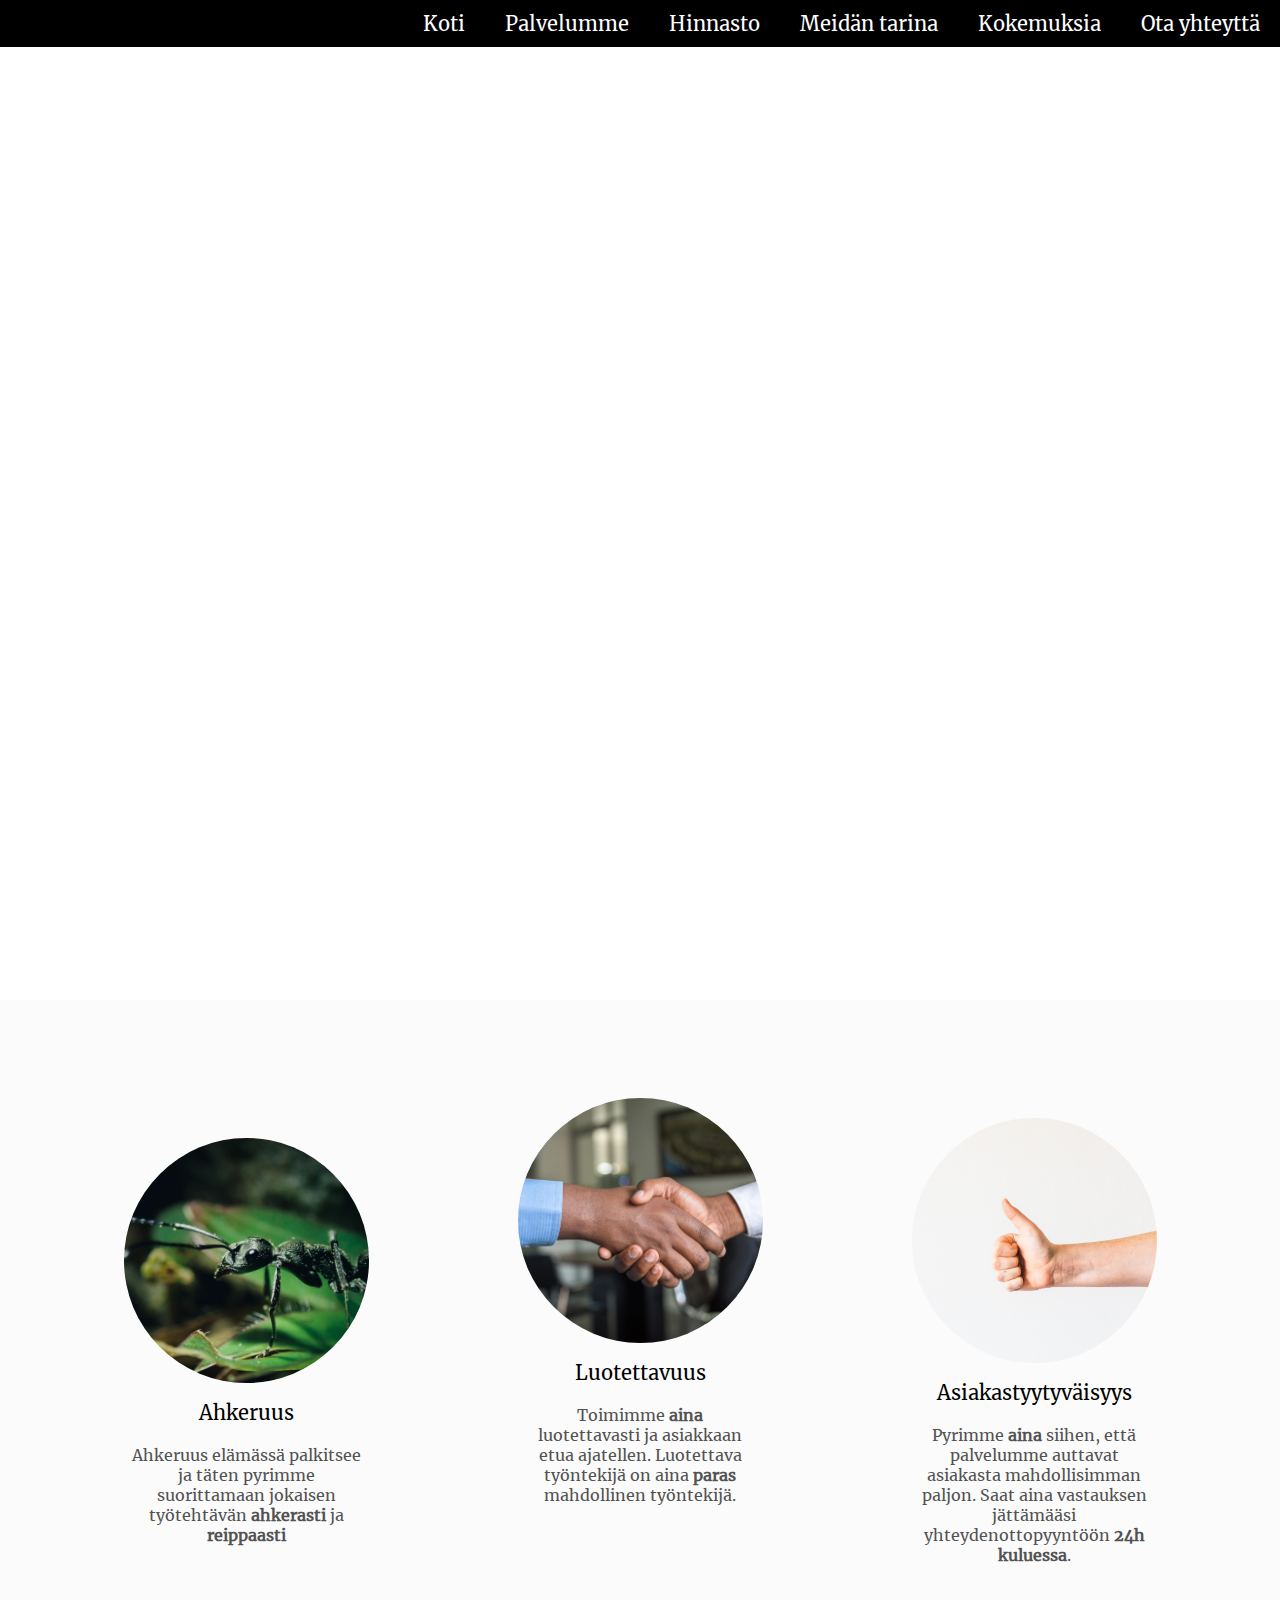
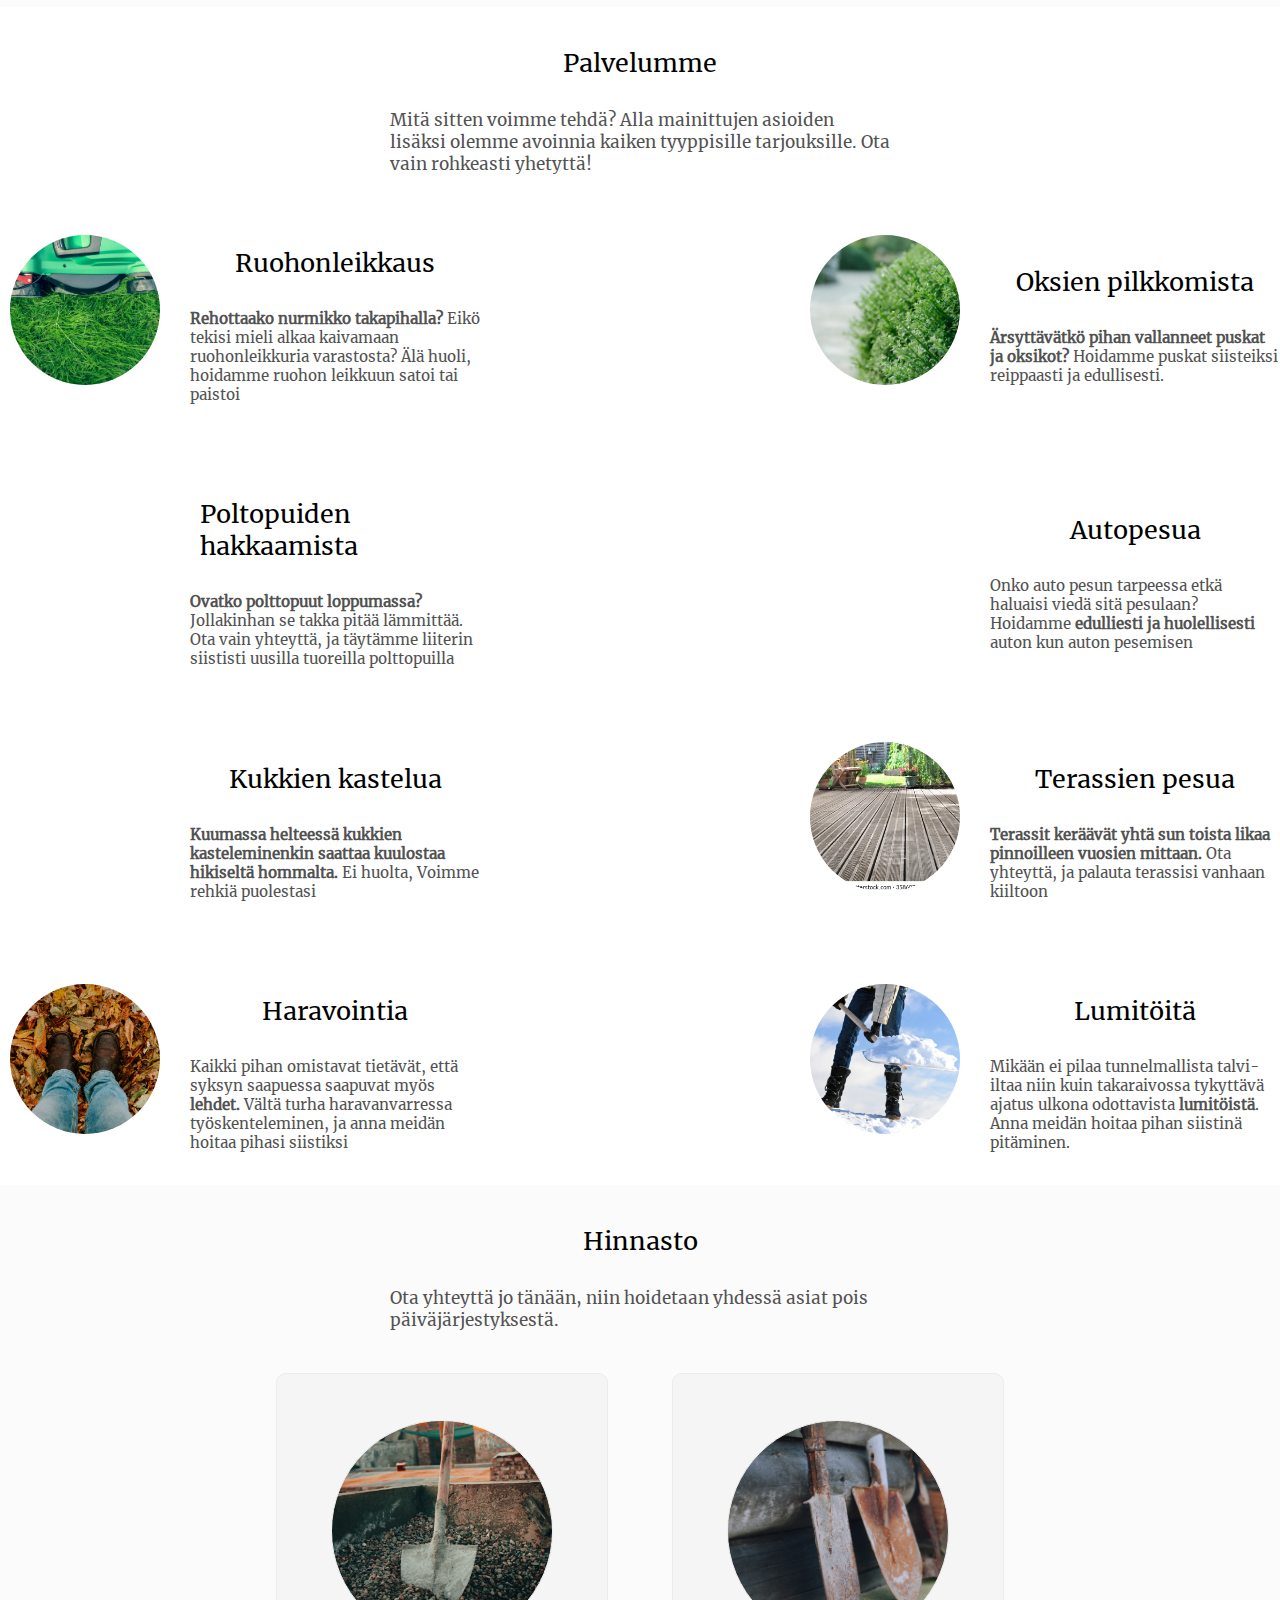
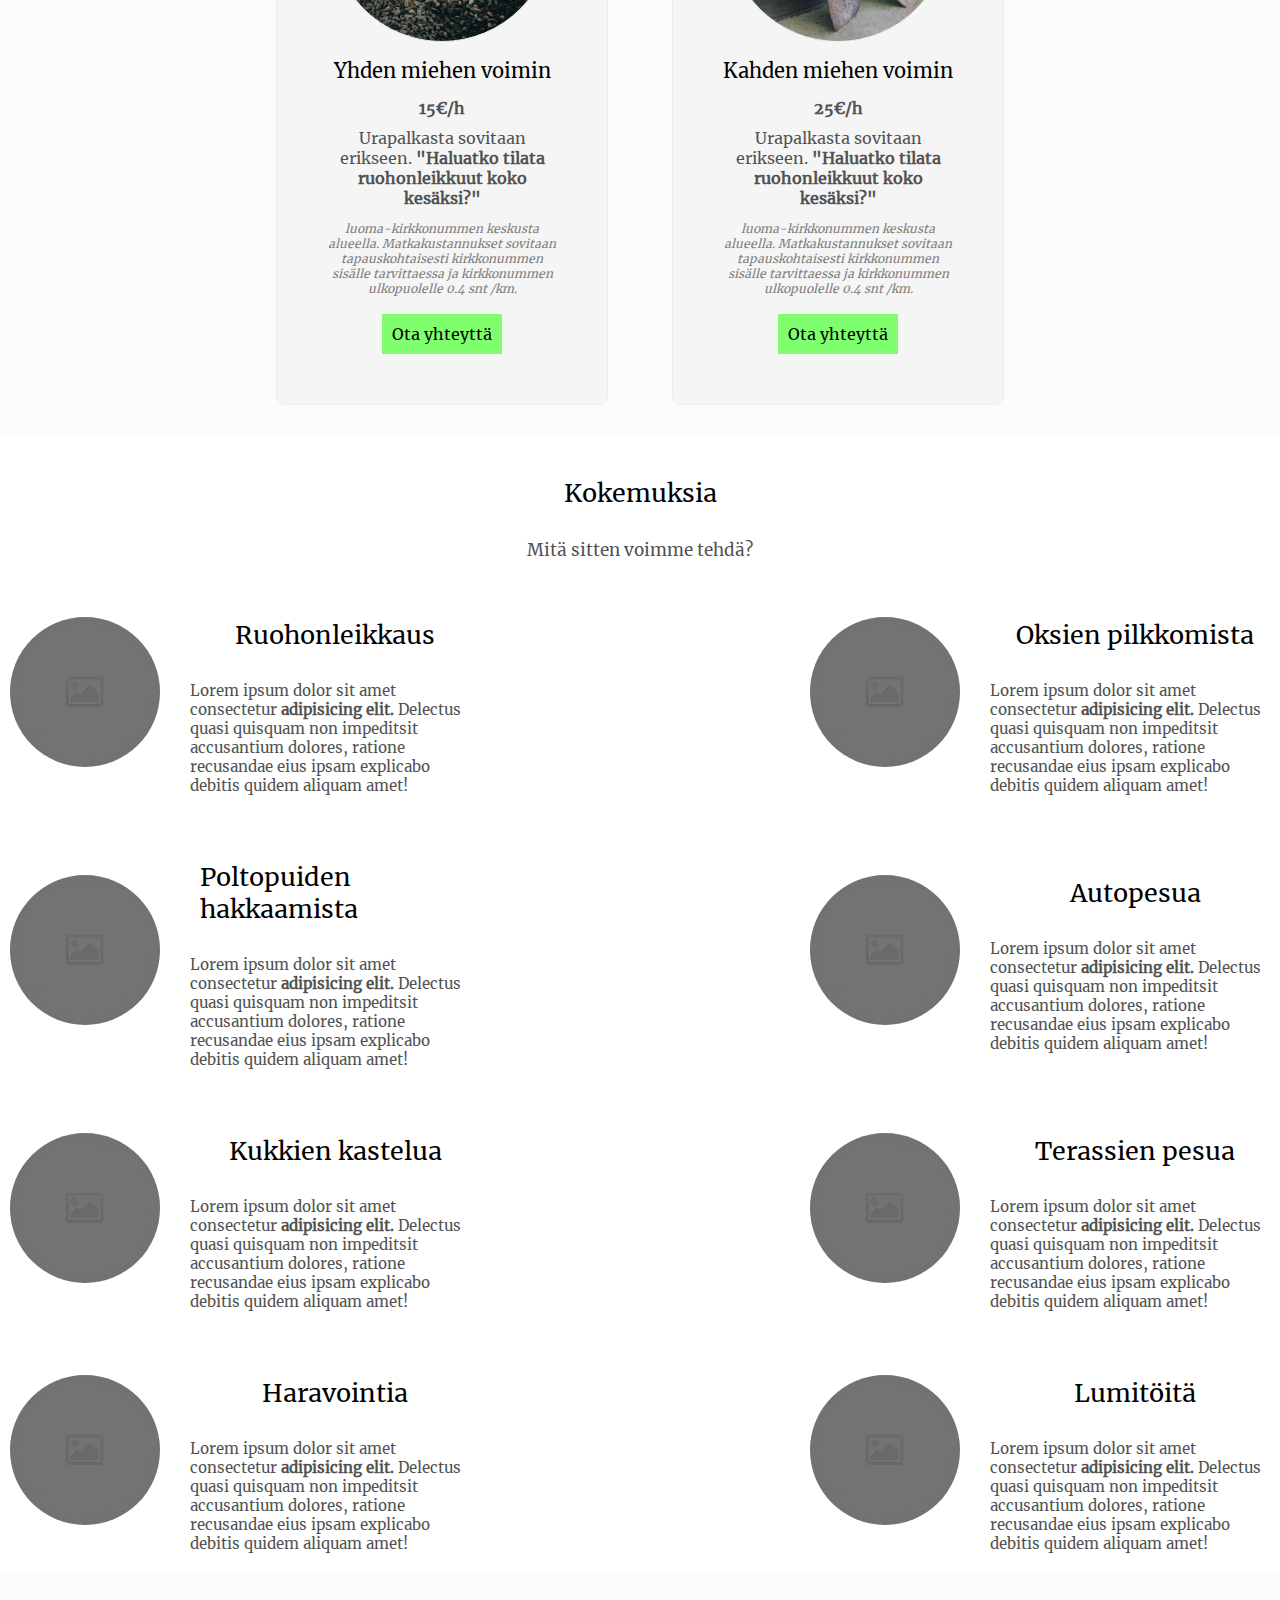
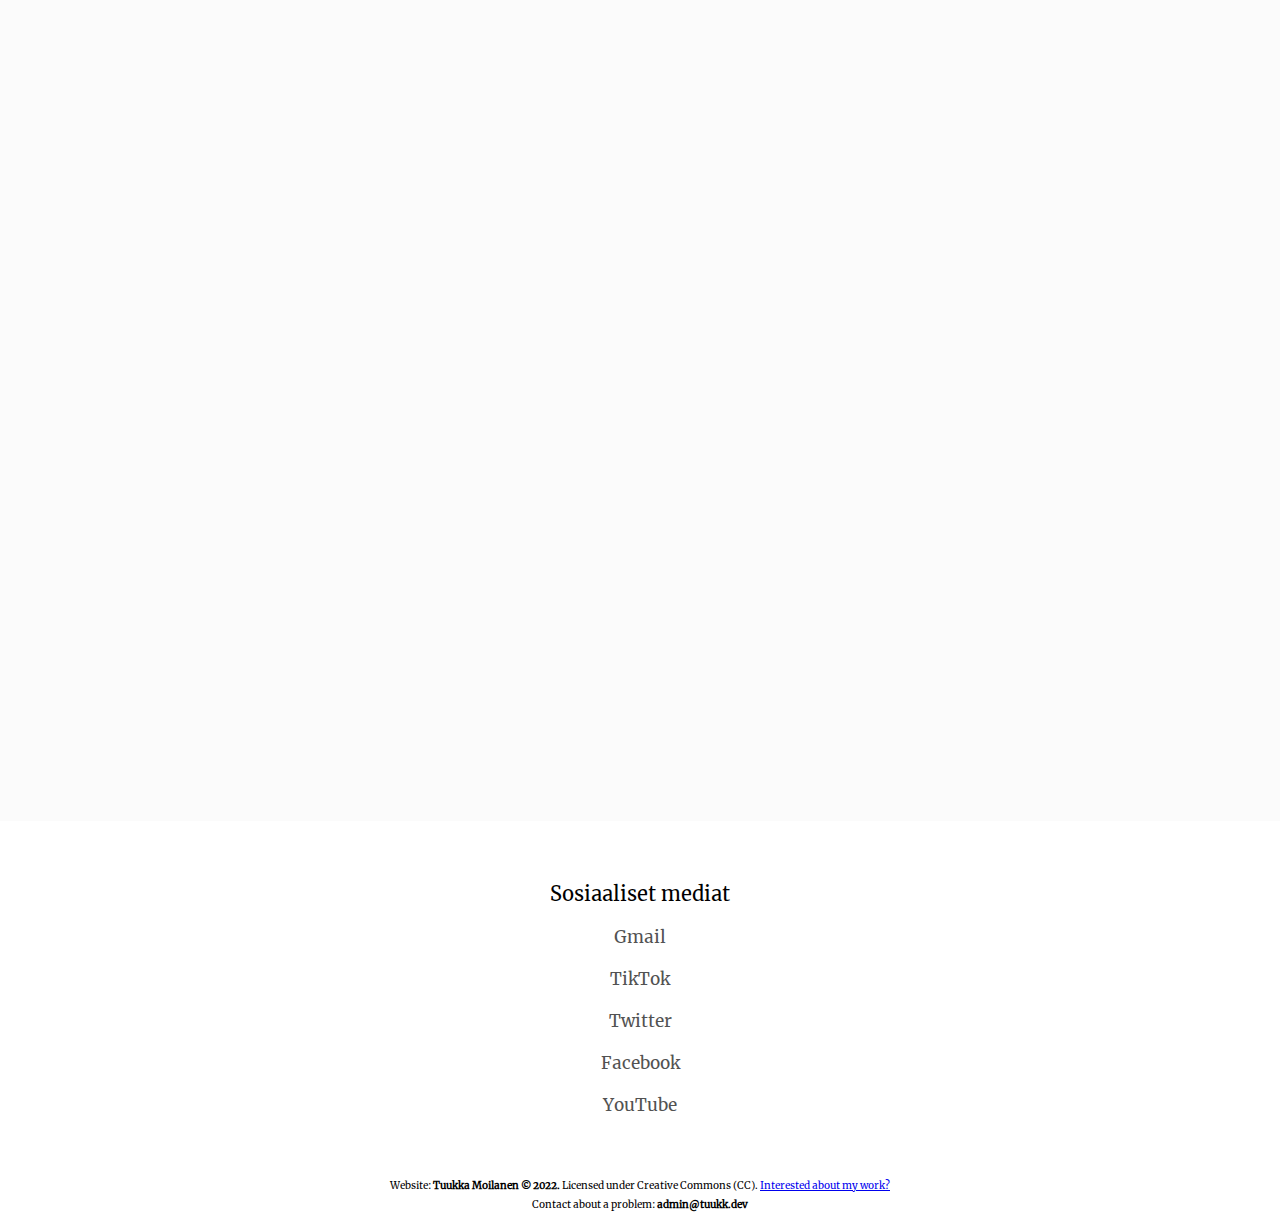
==== index.html @ 8733f80e "Initial Commit" ====
<!DOCTYPE html>
<html lang="en">

<head>
    <meta charset="UTF-8">
    <meta http-equiv="X-UA-Compatible" content="IE=edge">
    <meta name="viewport" content="width=device-width, initial-scale=1.0">
    <title>Duunipojat</title>
    <link rel="stylesheet" href="index.css">
    <script src="index.js"></script>
</head>

<body>
    <div class="container">
        <!--side-bar-->
        <div class="nav-bar">
            <button
                onclick="document.getElementById('menu').style.visibility = document.getElementById('menu').style.visibility == 'visible' ? 'hidden' : 'visible'"
                class="open">
                <h1>_</h1>
                <h1>_</h1>
                <h1>_</h1>
            </button>
            <div class="menu" id="menu">
                <button id="home-btn">
                    <h1>
                        Koti
                    </h1>
                </button>
                <button id="services-btn">
                    <h1>
                        Palvelumme
                    </h1>
                </button>
                <button id="prices-btn">
                    <h1>
                        Hinnasto
                    </h1>
                </button>
                <button id="about-btn">
                    <h1>
                        Meidän tarina
                    </h1>
                </button>
                <button>
                    <h1 id="feedback-btn">
                        Kokemuksia
                    </h1>
                </button>
                <button id="contact-btn">
                    <h1>
                        Ota yhteyttä
                    </h1>
                </button>
            </div>
        </div>
        <!-- side-bar-end -->
        <!-- image-with-captions -->
        <div class="section">
            <div class="image-with-caption">
                <div class="image"></div>
                <div class="caption">
                    <h1 id="home">Duunipojat</h1>

                    <h2>Kaikki missä apua tarvitset, me autamme</h2>
                </div>
            </div>
        </div>
        <!-- image-with-captions-end -->
        <!-- three-sections -->
        <div class="section">
            <div class="three-objects">
                <div>
                    <div class="image" style="background-image: url(./assets/img/ant.jpg);"></div>
                    <h1>Ahkeruus</h1>
                    <h2>
                        Ahkeruus elämässä palkitsee ja täten pyrimme suorittamaan jokaisen työtehtävän
                        <strong>ahkerasti</strong> ja
                        <strong>reippaasti</strong>
                    </h2>
                </div>
                <div>
                    <div class="image" style="background-image: url(./assets/img/trust.jpg);"></div>
                    <h1>Luotettavuus</h1>
                    <h2>
                        Toimimme <strong>aina</strong> luotettavasti ja asiakkaan etua ajatellen. Luotettava työntekijä
                        on aina <strong>paras</strong>
                        mahdollinen työntekijä.
                    </h2>
                </div>
                <div>
                    <div class="image" style="background-image: url(./assets/img/positivity.jpg);"></div>
                    <h1>Asiakastyytyväisyys</h1>
                    <h2>
                        Pyrimme <strong>aina</strong> siihen, että palvelumme auttavat asiakasta mahdollisimman paljon.
                        Saat aina
                        vastauksen jättämääsi yhteydenottopyyntöön <strong>24h kuluessa</strong>.
                    </h2>
                </div>

            </div>
        </div>
        <!-- three-sections-end -->
        <!-- image-grid -->
        <div class="section">
            <h1 id="services">Palvelumme</h1>
            <h2>Mitä sitten voimme tehdä? Alla mainittujen asioiden lisäksi olemme avoinnia kaiken tyyppisille
                tarjouksille. Ota vain rohkeasti yhetyttä!</h2>
            <div class="image-grid">
                <div>
                    <div class="data">
                        <div class="image" style="background-image: url(./assets/img/lawnmover.jpg);"></div>
                        <div>
                            <h1>Ruohonleikkaus</h1>
                            <h2>
                                <strong>Rehottaako nurmikko takapihalla?</strong> Eikö tekisi mieli alkaa kaivamaan
                                ruohonleikkuria
                                varastosta? Älä huoli, hoidamme ruohon leikkuun satoi tai paistoi
                            </h2>
                        </div>
                    </div>
                </div>
                <div>
                    <div class="data">
                        <div class="image" style="background-image: url(./assets/img/bush.jpg);"></div>
                        <div>
                            <h1>Oksien pilkkomista</h1>
                            <h2>
                                <strong>Ärsyttävätkö pihan vallanneet puskat ja oksikot?</strong> Hoidamme puskat
                                siisteiksi reippaasti
                                ja edullisesti.
                            </h2>
                        </div>
                    </div>
                </div>
                <div>
                    <div class=" data">
                        <div class="image" style="background-image: url(./assets/img/firewood.jpg);"></div>
                        <div>
                            <h1>Poltopuiden hakkaamista</h1>
                            <h2>
                                <strong>Ovatko polttopuut loppumassa?</strong> Jollakinhan se takka pitää lämmittää.
                                Ota
                                vain yhteyttä,
                                ja täytämme liiterin siististi uusilla tuoreilla polttopuilla
                            </h2>
                        </div>
                    </div>
                </div>
                <div>
                    <div class="data">
                        <div class="image" style="background-image: url(./assets/img/car-washing.jpg);"></div>
                        <div>
                            <h1>Autopesua</h1>
                            <h2>
                                Onko auto pesun tarpeessa etkä haluaisi viedä sitä pesulaan? Hoidamme <strong>
                                    edulliesti ja
                                    huolellisesti</strong> auton kun auton pesemisen
                            </h2>
                        </div>
                    </div>
                </div>
                <div>
                    <div class="data">
                        <div class="image" style="background-image: url(./assets/img/watering.jpg);"></div>
                        <div>
                            <h1>Kukkien kastelua</h1>
                            <h2>
                                <strong>Kuumassa helteessä kukkien kasteleminenkin saattaa kuulostaa hikiseltä
                                    hommalta.</strong> Ei
                                huolta, Voimme rehkiä puolestasi
                            </h2>
                        </div>
                    </div>
                </div>
                <div>
                    <div class="data">
                        <div class="image" style="background-image: url(./assets/img/terrace.png);"></div>
                        <div>
                            <h1>Terassien pesua</h1>
                            <h2>
                                <strong>Terassit keräävät yhtä sun toista likaa pinnoilleen vuosien
                                    mittaan.</strong>
                                Ota yhteyttä, ja
                                palauta terassisi vanhaan kiiltoon
                            </h2>
                        </div>
                    </div>
                </div>
                <div>
                    <div class="data">
                        <div class="image" style="background-image: url(./assets/img/raking.jpg);"></div>
                        <div>
                            <h1>Haravointia</h1>
                            <h2>
                                Kaikki pihan omistavat tietävät, että syksyn saapuessa saapuvat myös
                                <strong>lehdet.</strong> Vältä turha
                                haravanvarressa työskenteleminen, ja anna meidän hoitaa pihasi siistiksi
                            </h2>
                        </div>
                    </div>
                </div>
                <div>
                    <div class="data">
                        <div class="image" style="background-image: url(./assets/img/snow.jpg);"></div>
                        <div>
                            <h1>Lumitöitä</h1>
                            <h2>
                                Mikään ei pilaa tunnelmallista talvi-iltaa niin kuin takaraivossa tykyttävä ajatus
                                ulkona odottavista <strong>lumitöistä</strong>. Anna meidän hoitaa pihan siistinä
                                pitäminen.
                            </h2>
                        </div>
                    </div>
                </div>
            </div>
        </div>
        <!-- image-grid-end -->
        <!-- two-sections -->
        <div class="section">
            <h1 id="prices">Hinnasto</h1>
            <h2>Ota yhteyttä jo tänään, niin hoidetaan yhdessä asiat pois päiväjärjestyksestä.</h2>
            <div class="two-objects">
                <div>
                    <div class="image" style="background-image: url(./assets/img/showel.jpg);"></div>
                    <h1>Yhden miehen voimin</h1>
                    <h2><strong>15€/h</strong></h2>
                    <h2>
                        Urapalkasta sovitaan erikseen. <strong>"Haluatko tilata ruohonleikkuut koko
                            kesäksi?"</strong>
                    </h2>
                    <h3>luoma-kirkkonummen keskusta alueella. Matkakustannukset sovitaan tapauskohtaisesti kirkkonummen
                        sisälle tarvittaessa ja kirkkonummen ulkopuolelle 0.4 snt /km.</h3>
                    <button>Ota yhteyttä</button>
                </div>
                <div>
                    <div class="image" style="background-image: url(./assets/img/showels.jpg);"></div>
                    <h1>Kahden miehen voimin</h1>
                    <h2><strong>25€/h</strong></h2>
                    <h2>
                        Urapalkasta sovitaan erikseen. <strong>"Haluatko tilata ruohonleikkuut koko
                            kesäksi?"</strong>
                    </h2>
                    <h3>luoma-kirkkonummen keskusta alueella. Matkakustannukset sovitaan tapauskohtaisesti kirkkonummen
                        sisälle tarvittaessa ja kirkkonummen ulkopuolelle 0.4 snt /km.</h3>
                    <button>Ota yhteyttä</button>
                </div>

            </div>
        </div>
        <!-- two-sections-end -->
        <!-- image-grid-2 -->
        <div class="section">
            <h1 id="feedback">Kokemuksia</h1>
            <h2>Mitä sitten voimme tehdä?</h2>
            <div class="image-grid">
                <div>
                    <div class="data">
                        <div class="image"></div>
                        <div>
                            <h1>Ruohonleikkaus</h1>
                            <h2>
                                Lorem ipsum dolor sit amet consectetur <strong>adipisicing elit.</strong> Delectus
                                quasi
                                quisquam non
                                impeditsit
                                accusantium dolores, ratione recusandae eius ipsam explicabo debitis quidem aliquam
                                amet!
                            </h2>
                        </div>
                    </div>
                </div>
                <div>
                    <div class="data">
                        <div class="image"></div>
                        <div>
                            <h1>Oksien pilkkomista</h1>
                            <h2>
                                Lorem ipsum dolor sit amet consectetur <strong>adipisicing elit.</strong> Delectus
                                quasi
                                quisquam non
                                impeditsit
                                accusantium dolores, ratione recusandae eius ipsam explicabo debitis quidem aliquam
                                amet!
                            </h2>
                        </div>
                    </div>
                </div>
                <div>
                    <div class="data">
                        <div class="image"></div>
                        <div>
                            <h1>Poltopuiden hakkaamista</h1>
                            <h2>
                                Lorem ipsum dolor sit amet consectetur <strong>adipisicing elit.</strong> Delectus
                                quasi
                                quisquam non
                                impeditsit
                                accusantium dolores, ratione recusandae eius ipsam explicabo debitis quidem aliquam
                                amet!
                            </h2>
                        </div>
                    </div>
                </div>
                <div>
                    <div class="data">
                        <div class="image"></div>
                        <div>
                            <h1>Autopesua</h1>
                            <h2>
                                Lorem ipsum dolor sit amet consectetur <strong>adipisicing elit.</strong> Delectus
                                quasi
                                quisquam non
                                impeditsit
                                accusantium dolores, ratione recusandae eius ipsam explicabo debitis quidem aliquam
                                amet!
                            </h2>
                        </div>
                    </div>
                </div>
                <div>
                    <div class="data">
                        <div class="image"></div>
                        <div>
                            <h1>Kukkien kastelua</h1>
                            <h2>
                                Lorem ipsum dolor sit amet consectetur <strong>adipisicing elit.</strong> Delectus
                                quasi
                                quisquam non
                                impeditsit
                                accusantium dolores, ratione recusandae eius ipsam explicabo debitis quidem aliquam
                                amet!
                            </h2>
                        </div>
                    </div>
                </div>
                <div>
                    <div class="data">
                        <div class="image"></div>
                        <div>
                            <h1>Terassien pesua</h1>
                            <h2>
                                Lorem ipsum dolor sit amet consectetur <strong>adipisicing elit.</strong> Delectus
                                quasi
                                quisquam non
                                impeditsit
                                accusantium dolores, ratione recusandae eius ipsam explicabo debitis quidem aliquam
                                amet!
                            </h2>
                        </div>
                    </div>
                </div>
                <div>
                    <div class="data">
                        <div class="image"></div>
                        <div>
                            <h1>Haravointia</h1>
                            <h2>
                                Lorem ipsum dolor sit amet consectetur <strong>adipisicing elit.</strong> Delectus
                                quasi
                                quisquam non
                                impeditsit
                                accusantium dolores, ratione recusandae eius ipsam explicabo debitis quidem aliquam
                                amet!
                            </h2>
                        </div>
                    </div>
                </div>
                <div>
                    <div class="data">
                        <div class="image"></div>
                        <div>
                            <h1>Lumitöitä</h1>
                            <h2>
                                Lorem ipsum dolor sit amet consectetur <strong>adipisicing elit.</strong> Delectus
                                quasi
                                quisquam non
                                impeditsit
                                accusantium dolores, ratione recusandae eius ipsam explicabo debitis quidem aliquam
                                amet!
                            </h2>
                        </div>
                    </div>
                </div>
            </div>
        </div>
        <!-- image-grid-2-end -->
        <!-- form-column -->
        <div class="section">
            <div class="form-column" id="contact">
                <div class="google-form" id="ff-compose"></div>
                <script async defer
                    src="https://formfacade.com/include/112625860871249621031/form/1FAIpQLSeUNa-UKm5ItITt9sybENWdZoPw_e41tWK5VtvWcTbyJFn_KA/bootstrap.js?div=ff-compose"></script>
            </div>
        </div>
        <!-- form-column-end -->

        <!-- footer -->
        <div class="section">
            <div class="footer">
                <div>
                    <h1>Sosiaaliset mediat</h1>
                    <h2>Gmail</h2>
                    <h2>TikTok</h2>
                    <h2>Twitter</h2>
                    <h2>Facebook</h2>
                    <h2>YouTube</h2>
                </div>
            </div>
            <h3>Website: <strong>Tuukka Moilanen © 2022.</strong> Licensed under Creative Commons (CC). <a
                    href="https://tuukk.dev">Interested about my work?</a></h3>
            <h3>Contact about a problem: <strong>admin@tuukk.dev</strong></h3>
        </div>
        <!-- footer-end -->
    </div>
</body>

</html>
---- index.css ----
/* Tuukka Moilanen 2022. All right reserved. */

/* CSS reset */
* {
    margin: 0;
    padding: 0;
    border: 0;
    font-size: 100%;
    font: inherit;
    vertical-align: baseline;
}

/* global enviroment */

@font-face {
    font-family: 'regular';
    src: url(./assets/fonts/Merriweather-Regular.ttf);
}

:root {
    --font-main: white;
    --font-lighter: rgba(255, 255, 255, 0.549);
    --font-black: black;
    --font-highlight: #7fff6e;

    font-family: "regular" !important;
}

.container {
    position: absolute;
    width: 100%;
    height: auto;

    display: flex;
    flex-direction: column;
    align-items: center;

    overflow-x: hidden;
}

.section {
    width: 100%;
    height: auto;

    display: flex;
    align-items: center;
    justify-content: center;
    flex-direction: column;
}

.section h1 {
    font-size: 25px;
    margin: 20px;
    margin-top: 40px;
}

.section h2 {
    font-size: 17px;
    margin: 10px;
    max-width: 500px;
    color: rgb(82, 82, 82);
}

.section h4 {
    font-size: 15px;
    margin: 30px;
    color: gray;
    font-style: italic;
}

.section:nth-child(odd) {
    width: 100%;
    background-color: rgb(251, 251, 251);
}

strong {
    font-weight: bold;
}

/* nav-bar */
.nav-bar {
    position: fixed;
    width: 100%;
    display: flex;
    justify-content: flex-end;
    align-items: left;

    height: 1.25cm;

    background-color: black;
    z-index: 3;
}


.nav-bar .open {
    visibility: hidden;
    position: absolute;
    right: 0cm;
    width: 1.1cm;
    height: 1.1cm;
    margin: 0.05cm;

    display: flex;
    justify-content: center;
    font-weight: bold;
    font-size: 20px;

    background-color: transparent;
    color: white;
}


.open h1:nth-child(1) {
    position: absolute;
    top: -10%;
}

.open h1:nth-child(2) {
    position: absolute;
    top: 10%;
}

.open h1:nth-child(3) {
    position: absolute;
    top: 30%;
}

.menu {
    width: 100%;
    height: 100%;
    display: flex;
    justify-content: flex-end;
    align-items: left;
}

.menu button {
    background: none;
    height: 100%;
}


.menu button h1 {
    padding-left: 20px;
    padding-right: 20px;
    font-size: 20px;
    color: white;

    transition: transform .2s ease-in-out;
}

.menu button:hover h1 {
    color: var(--font-highlight);
    transform: scale(1.1);
}

@media screen and (max-width: 800px) {
    .nav-bar {
        flex-direction: column;
    }

    .menu {
        visibility: hidden;
        top: 1.25cm;
        right: 0;
        position: absolute;
        flex-direction: column;
        height: auto;
        width: auto;
        background-color: black;
    }

    .menu button {
        padding: 15px;
    }

    .nav-bar .open {
        visibility: visible;
    }
}

/* nav-bar-end */

/* image-with-caption */
.image-with-caption {
    width: 100%;
    height: auto;
    min-height: 1000px;

    display: flex;
    align-items: center;
    justify-content: center;
}

.image-with-caption .image {
    width: 100%;
    height: 1000px;
    background-image: url(./assets/img/landpage.jpg);
    filter: blur(3px);
    background-position: center center;
    background-size: cover;
}

.caption {
    width: 30%;
    max-width: 600px;
    min-width: 300px;
    text-align: center;
    position: absolute;
}

.caption h1 {
    font-size: 40px;
    padding: 10px;
    color: var(--font-main);
}

.caption h2 {
    font-size: 25px;
    padding: 10px;
    color: var(--font-lighter);
}

.caption strong {
    color: var(--font-main);
}

/* image-with-caption-end */

/* three-objects */
.three-objects {
    width: 100%;
    min-height: 500px;
    height: auto;

    display: flex;
    align-items: center;
    justify-content: center;
    flex-wrap: wrap;
    text-align: center;
}

.three-objects div {
    width: 15%;
    min-width: 250px;
    max-width: 300px;
    margin: 2.5%;
    height: auto;

    display: flex;
    justify-content: center;
    align-items: center;
    flex-direction: column;

    padding: 40px;

    transition: transform 0.3s ease-in-out;
}

.three-objects div:nth-child(1) {
    transform: translateY(40px);
}

.three-objects div:nth-child(3) {
    transform: translateY(40px);
}



.three-objects div:hover {
    transform: scale(1.15);
}


.three-objects div:hover h2 strong {
    color: var(--font-highlight) !important;
}

.three-objects div .image {
    transform: none;
    min-width: 165px;
    height: 165px;

    background-image: url(./assets/img/Placeholder-01.jpg);
    background-position: center center;
    background-size: cover;
    background-repeat: no-repeat;
    border-radius: 50%;
}

.three-objects div h1 {
    font-size: 20px;
    margin: 10px;
}

.three-objects div h2 {
    font-size: 16px;
}

.three-objects div strong {
    transition: color .2s ease-in-out;
}

/* three-objects-end */

/* two-objects */
.two-objects {
    width: 100%;
    min-height: 500px;
    height: auto;

    display: flex;
    align-items: center;
    justify-content: center;
    flex-wrap: wrap;
    text-align: center;
}

.two-objects div {
    width: 15%;
    min-width: 250px;
    max-width: 275px;
    margin: 2.5%;
    height: auto;

    display: flex;
    justify-content: center;
    align-items: center;
    flex-direction: column;
    background-color: whitesmoke;

    border-radius: 10px;
    border: solid 1px rgb(236, 236, 236);

    padding: 40px;

    transition: transform 0.3s ease-in-out;
}

.two-objects div:hover {
    transform: scale(1.15);
}


.two-objects div:hover h2 strong {
    color: var(--font-highlight) !important;
}

.two-objects div .image {
    transform: none;
    min-width: 140px;
    height: 140px;

    background-image: url(./assets/img/Placeholder-01.jpg);
    background-position: center center;
    background-size: cover;
    background-repeat: no-repeat;
    border-radius: 50%;
}

.two-objects div h1 {
    font-size: 20px;
    margin: 10px;
}

.two-objects div h2 {
    font-size: 16px;
    margin: 5px;
}

.two-objects div h3 {
    font-size: 12px;
    font-style: italic;
    margin: 5px;
    color: gray;
}

.two-objects div strong {
    transition: color .2s ease-in-out;
}

.two-objects button {
    padding: 10px;
    margin: 10px;
    background-color: var(--font-highlight);
}

/* two-objects-end */

/* image-grid */
.image-grid {
    width: auto;
    min-width: 0;
    max-width: 2000px;
    height: auto;
    min-height: 1000px;

    display: grid;
    grid-template-columns: repeat(auto-fit, 50%);
    grid-template-rows: auto auto;
    /* 2 rows */
}

.image-grid div {
    min-width: 200px;
    display: flex;
    align-items: center;
    justify-content: center;

    transition: transform 0.4s ease-in-out;
}

.image-grid div:hover {
    transform: translateX(-25px);
}

.image-grid .data {
    width: 90%;
    height: 90%;
    max-width: 500px;

    display: flex;
    justify-content: center;
    align-items: center;

    /*background-color: whitesmoke;*/
}

.image-grid .data .image {
    transform: none;
    min-width: 150px;
    width: 150px;
    height: 150px;

    background-image: url(./assets/img/Placeholder-01.jpg);
    background-position: center center;
    background-size: cover;
    background-repeat: no-repeat;
    border-radius: 50%;
}

.image-grid .data div {
    transform: none;
    margin-left: 20px;
    width: 100%;
    display: flex;
    align-items: center;
    justify-content: center;
    flex-direction: column;
}

.image-grid .data div h1 {
    font-size: 25px;
}

.image-grid .data div h2 {
    font-size: 15px;
}

.image-grid .data div h2:hover strong {
    color: var(--font-highlight);
}

.image-grid .data strong {
    transition: color 0.3s ease-in-out;
}

@media screen and (max-width: 1000px) {
    .image-grid {
        grid-template-columns: repeat(auto-fit, 100%);
        grid-template-rows: auto;
    }

    .image-grid div {
        margin-bottom: 15px;
        margin-top: 15px;
    }
}

@media screen and (max-width: 400px) {
    .image-grid .data {
        flex-direction: column;
        text-align: center;
    }

    .image-grid .data div {
        margin-left: 0;
    }
}

/* image-grid-end */

/* image-column */
.image-column {
    width: 100%;
    max-width: 1500px;
    height: auto;
    min-height: 1000px;

    display: flex;
    align-items: center;
    flex-direction: column;
}

.image-column div {
    width: 100%;
    height: auto;

    display: flex;
    align-items: center;
    justify-content: center;
    flex-direction: row-reverse;
}

.image-column div:nth-child(odd) {
    flex-direction: row;
}

.image-column .image {
    min-width: 400px;
    width: 400px;
    height: 400px;
    margin: 5%;

    background-image: url(./assets/img/Placeholder-01.jpg);
    background-position: center center;
    background-size: cover;
    background-repeat: no-repeat;
}

.image-column .data {
    width: 50%;
    margin: 5%;

    display: flex;
    align-items: center;
    justify-content: center;
    flex-direction: column;
}

.image-column .data h1 {
    font-size: 25px;
    padding: 10px;
}

.image-column .data h2 {
    font-size: 15px;
    padding: 10px;
}

.image-column .data h2:hover strong {
    color: var(--font-highlight);
}

.image-column strong {
    transition: color 0.3s ease-in-out;
}

@media screen and (max-width: 1000px) {
    .image-column .data {
        width: 90%;
        margin: none;
    }

    .image-column div {
        flex-direction: column;
        width: 100%;
    }

    .image-column div:nth-child(odd) {
        flex-direction: column;
    }
}

@media screen and (max-width: 400px) {
    .image-column .image {
        min-width: none;
        width: 100%;
        height: 400px;
        margin: 5%;
    }
}

/* image-column-end */

/* forms-column */
.form-column {
    width: 100%;
    height: auto;
    min-height: 850px;

    display: flex;
    justify-content: center;
    align-items: center;
    flex-direction: row;
    align-self: flex-end;
}

.form-column .google-form {
    width: 20%;
    min-width: 500px;
    height: 100%;

    overflow-y: scroll;
    min-height: 0 !important;
    max-height: unset !important;
}

.google-form input {
    background-color: whitesmoke;
    font-size: 15px;
    padding: 15px;
    width: 75%;
}

.google-form textarea {
    background-color: whitesmoke;
    font-size: 15px;
    padding: 15px;
    width: 75%;
    min-height: 175px;
}

.google-form button {
    background-color: rgba(120, 255, 120, 0.56);
    border: solid 1px rgb(120, 255, 120);
    font-size: 15px;
    padding: 10px;
    color: white;
}

.google-form button:hover {
    background-color: rgb(120, 255, 120);
}

@media screen and (max-width: 1000px) {
    .form-column .image {
        width: 0;
    }

    .form-column .google-form {
        width: 90%;
        min-width: 0;
    }
}

/* forms-column-end */

/* footer */
.footer {
    width: 100%;
    height: auto;

    display: flex;
    align-items: center;
    justify-content: center;
}

.footer div {
    min-width: 200px;
    max-width: 300px;
    margin: 50px;
    margin-left: 10%;
    margin-right: 10%;

    display: flex;
    align-items: center;
    justify-content: center;
    flex-direction: column;
}

.footer h1 {
    margin: 10px;
    font-size: 20px;
}

.section h3 {
    font-size: 10px;
    text-align: center;
    padding: 3px;
}

/* footer-end */
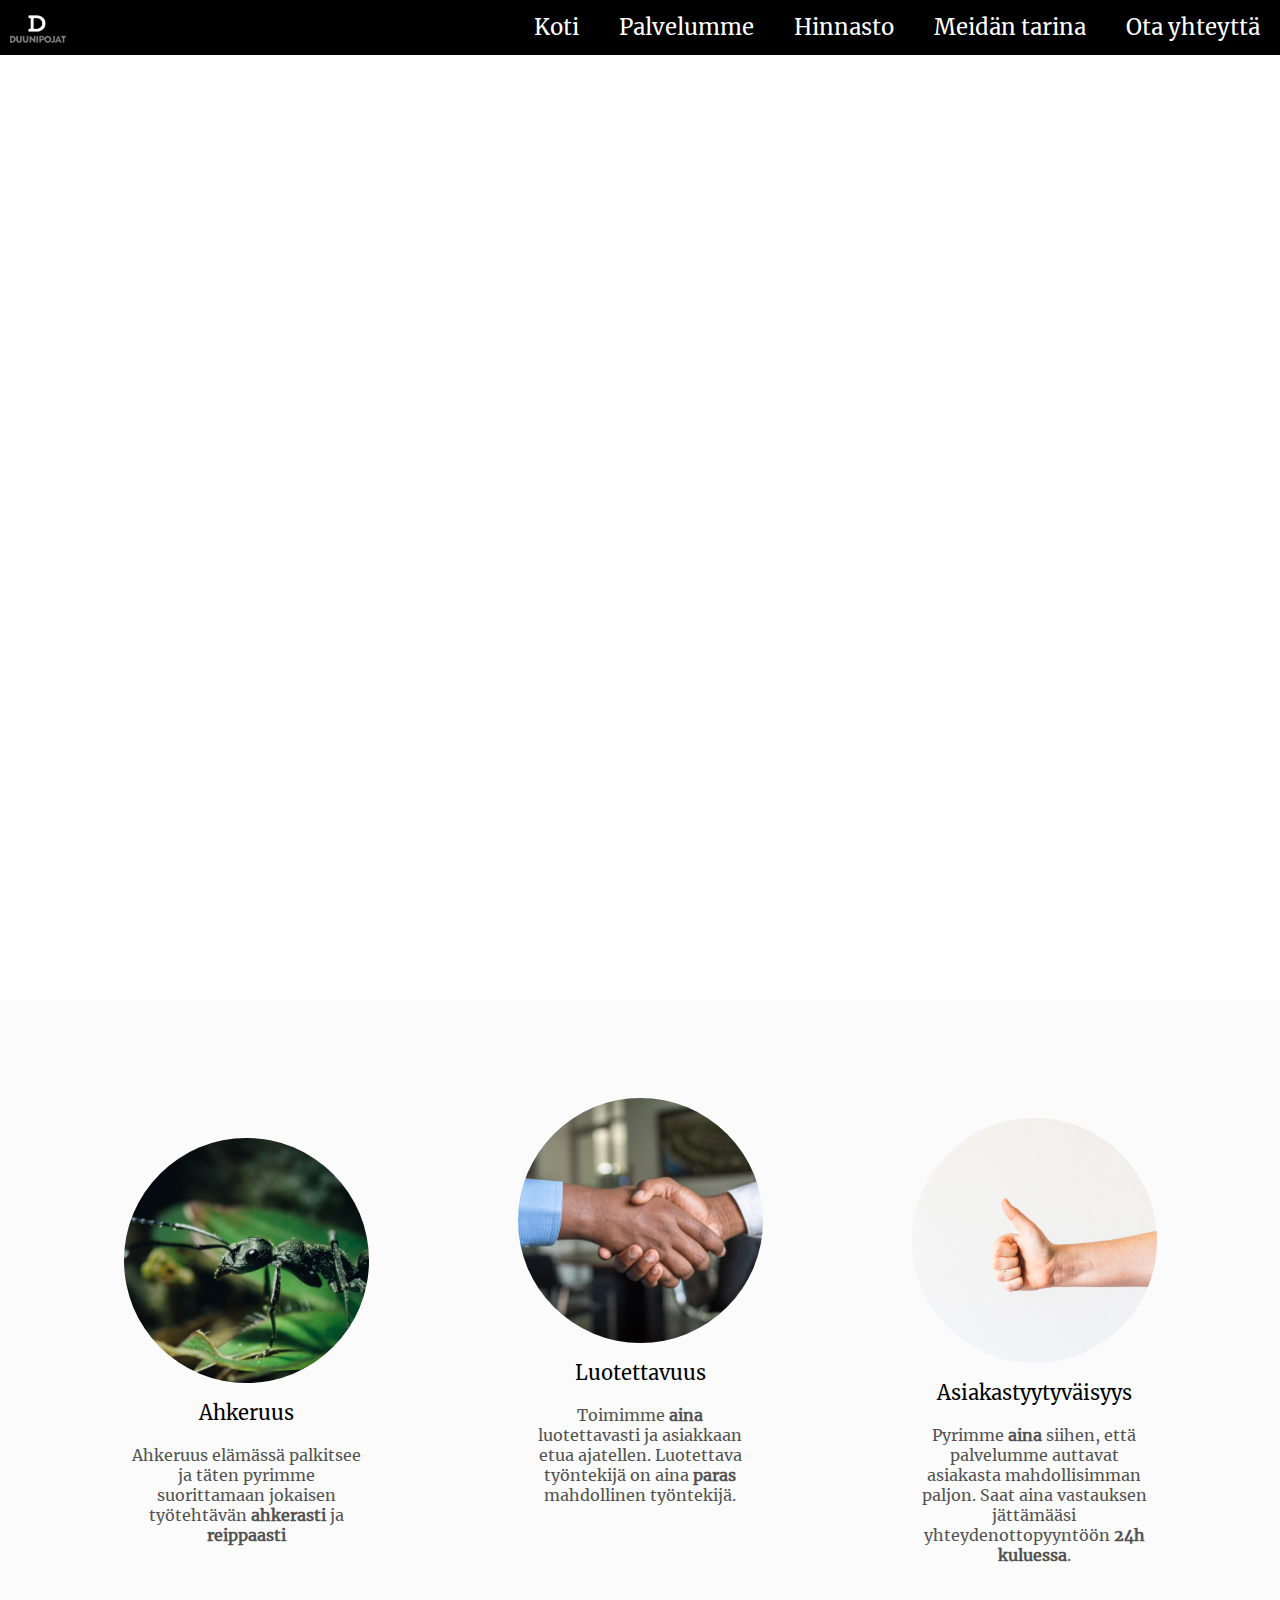
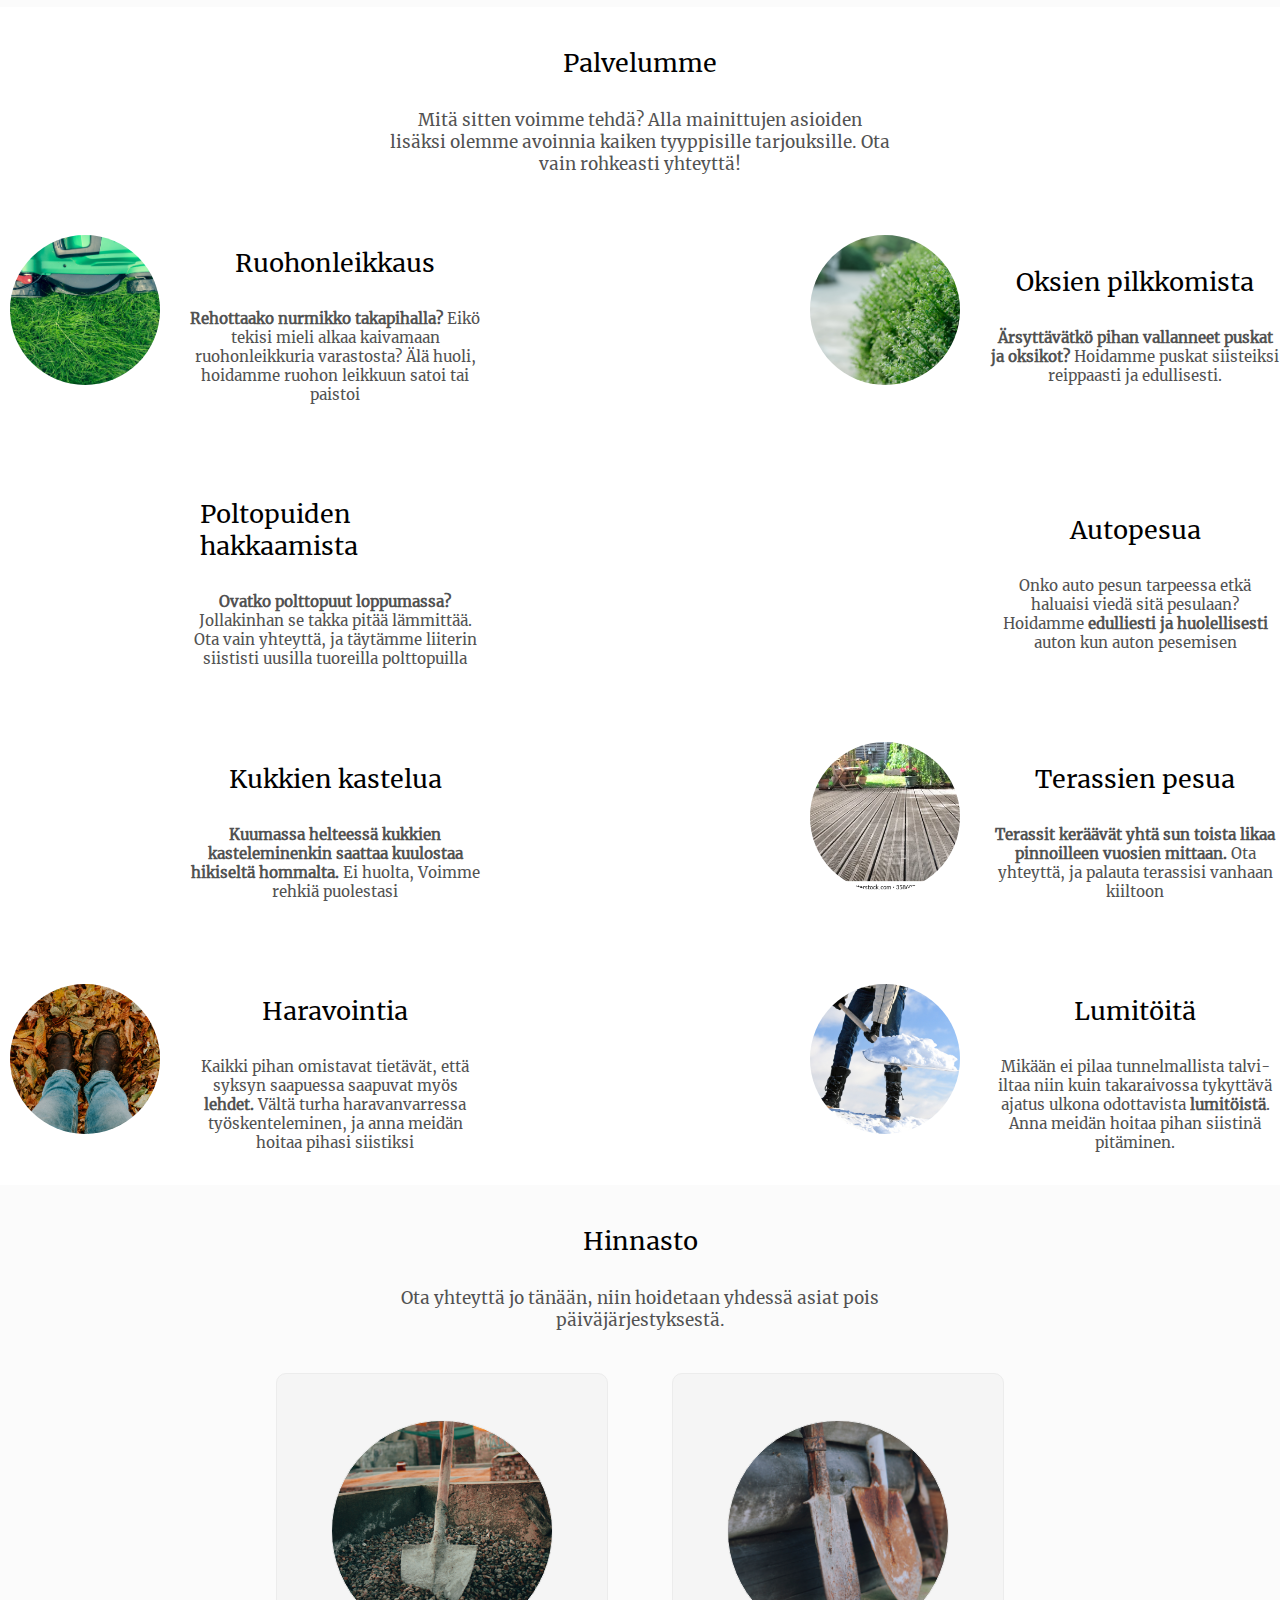
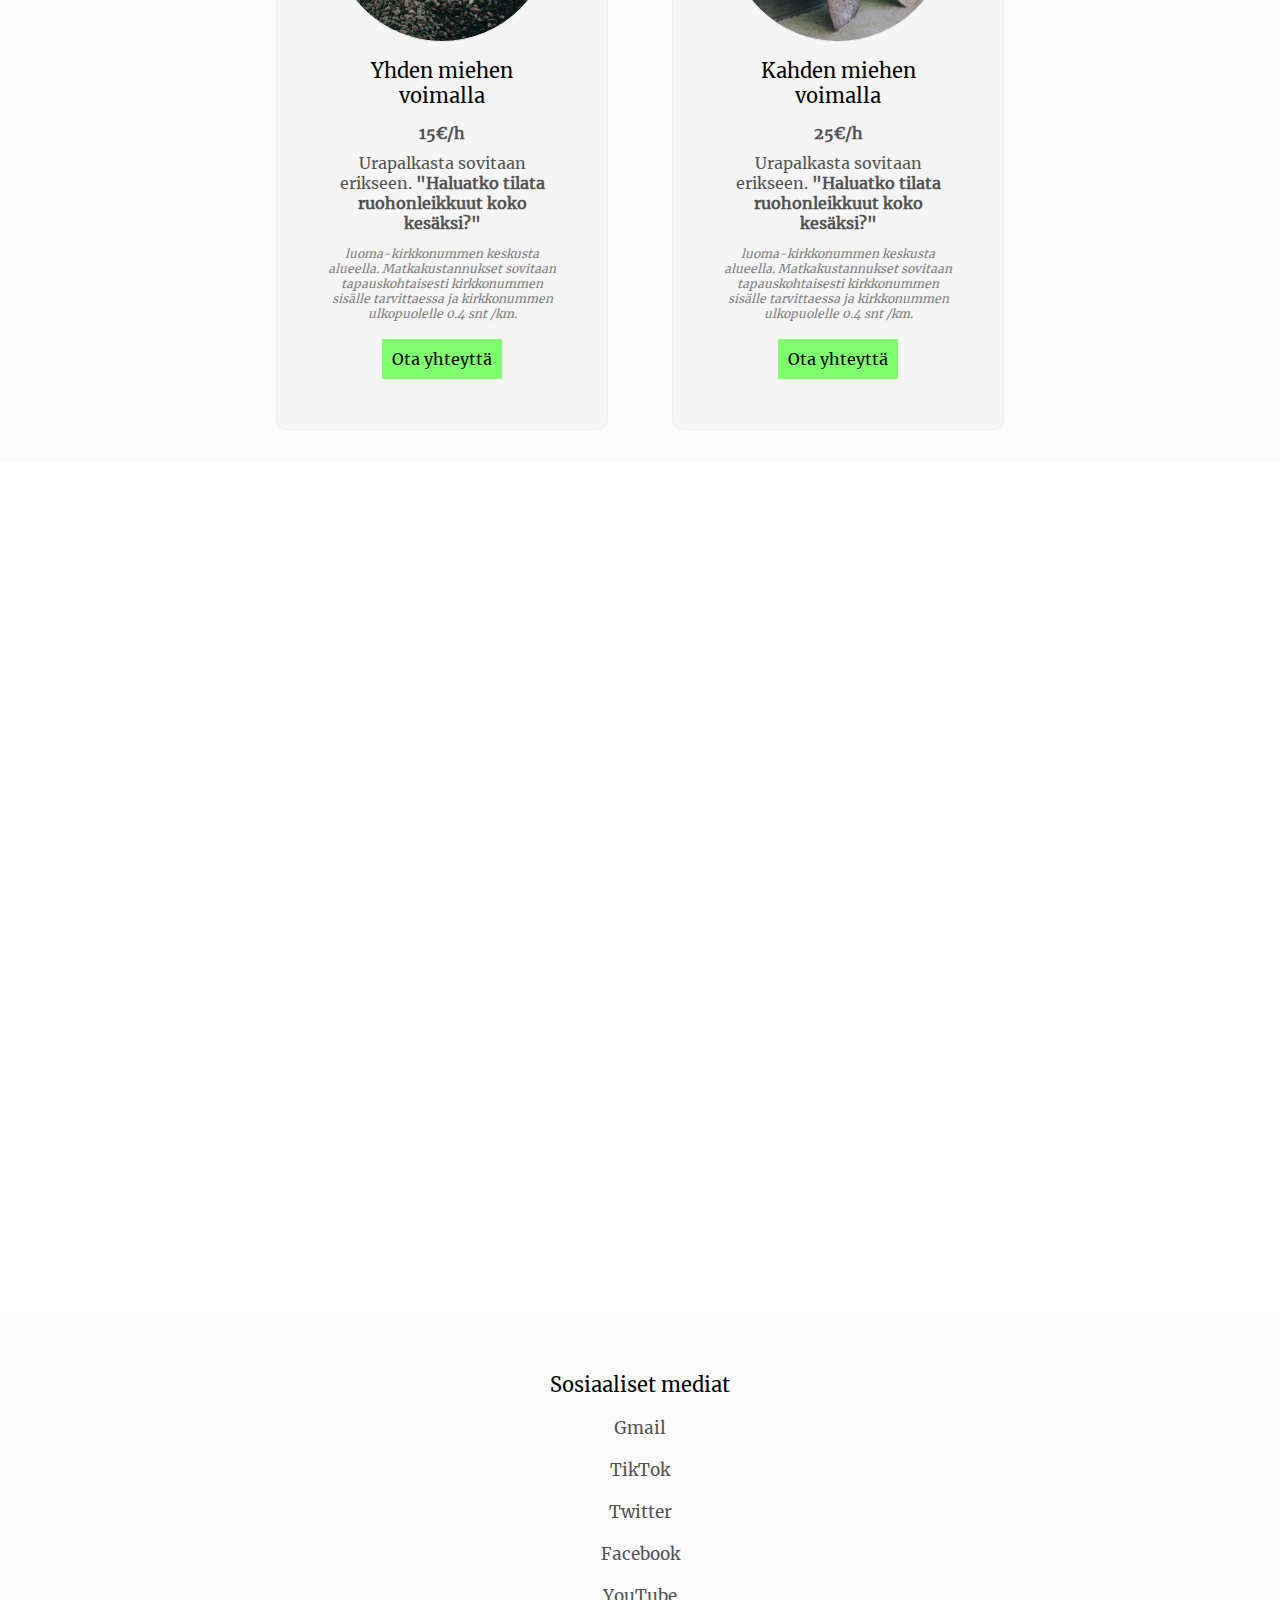
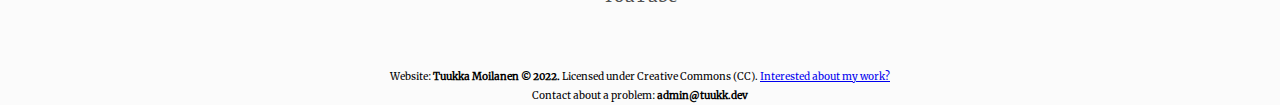
==== commit bd05a7a4: "Some additions" ====
--- a/index.html
+++ b/index.html
@@ -14,6 +14,7 @@
     <div class="container">
         <!--side-bar-->
         <div class="nav-bar">
+            <div class="logo"></div>
             <button
                 onclick="document.getElementById('menu').style.visibility = document.getElementById('menu').style.visibility == 'visible' ? 'hidden' : 'visible'"
                 class="open">
@@ -42,11 +43,13 @@
                         Meidän tarina
                     </h1>
                 </button>
-                <button>
-                    <h1 id="feedback-btn">
-                        Kokemuksia
-                    </h1>
-                </button>
+                <!--
+                    <button>
+                        <h1 id="feedback-btn">
+                            Kokemuksia
+                        </h1>
+                    </button>
+                -->
                 <button id="contact-btn">
                     <h1>
                         Ota yhteyttä
@@ -62,7 +65,7 @@
                 <div class="caption">
                     <h1 id="home">Duunipojat</h1>
 
-                    <h2>Kaikki missä apua tarvitset, me autamme</h2>
+                    <h2>Kaikkeen missä apua tarvitset, me autamme</h2>
                 </div>
             </div>
         </div>
@@ -105,7 +108,7 @@
         <div class="section">
             <h1 id="services">Palvelumme</h1>
             <h2>Mitä sitten voimme tehdä? Alla mainittujen asioiden lisäksi olemme avoinnia kaiken tyyppisille
-                tarjouksille. Ota vain rohkeasti yhetyttä!</h2>
+                tarjouksille. Ota vain rohkeasti yhteyttä!</h2>
             <div class="image-grid">
                 <div>
                     <div class="data">
@@ -223,7 +226,7 @@
             <div class="two-objects">
                 <div>
                     <div class="image" style="background-image: url(./assets/img/showel.jpg);"></div>
-                    <h1>Yhden miehen voimin</h1>
+                    <h1>Yhden miehen voimalla</h1>
                     <h2><strong>15€/h</strong></h2>
                     <h2>
                         Urapalkasta sovitaan erikseen. <strong>"Haluatko tilata ruohonleikkuut koko
@@ -235,7 +238,7 @@
                 </div>
                 <div>
                     <div class="image" style="background-image: url(./assets/img/showels.jpg);"></div>
-                    <h1>Kahden miehen voimin</h1>
+                    <h1>Kahden miehen voimalla</h1>
                     <h2><strong>25€/h</strong></h2>
                     <h2>
                         Urapalkasta sovitaan erikseen. <strong>"Haluatko tilata ruohonleikkuut koko
@@ -250,147 +253,149 @@
         </div>
         <!-- two-sections-end -->
         <!-- image-grid-2 -->
-        <div class="section">
-            <h1 id="feedback">Kokemuksia</h1>
-            <h2>Mitä sitten voimme tehdä?</h2>
-            <div class="image-grid">
-                <div>
-                    <div class="data">
-                        <div class="image"></div>
-                        <div>
-                            <h1>Ruohonleikkaus</h1>
-                            <h2>
-                                Lorem ipsum dolor sit amet consectetur <strong>adipisicing elit.</strong> Delectus
-                                quasi
-                                quisquam non
-                                impeditsit
-                                accusantium dolores, ratione recusandae eius ipsam explicabo debitis quidem aliquam
-                                amet!
-                            </h2>
-                        </div>
-                    </div>
-                </div>
-                <div>
-                    <div class="data">
-                        <div class="image"></div>
-                        <div>
-                            <h1>Oksien pilkkomista</h1>
-                            <h2>
-                                Lorem ipsum dolor sit amet consectetur <strong>adipisicing elit.</strong> Delectus
-                                quasi
-                                quisquam non
-                                impeditsit
-                                accusantium dolores, ratione recusandae eius ipsam explicabo debitis quidem aliquam
-                                amet!
-                            </h2>
-                        </div>
-                    </div>
-                </div>
-                <div>
-                    <div class="data">
-                        <div class="image"></div>
-                        <div>
-                            <h1>Poltopuiden hakkaamista</h1>
-                            <h2>
-                                Lorem ipsum dolor sit amet consectetur <strong>adipisicing elit.</strong> Delectus
-                                quasi
-                                quisquam non
-                                impeditsit
-                                accusantium dolores, ratione recusandae eius ipsam explicabo debitis quidem aliquam
-                                amet!
-                            </h2>
-                        </div>
-                    </div>
-                </div>
-                <div>
-                    <div class="data">
-                        <div class="image"></div>
-                        <div>
-                            <h1>Autopesua</h1>
-                            <h2>
-                                Lorem ipsum dolor sit amet consectetur <strong>adipisicing elit.</strong> Delectus
-                                quasi
-                                quisquam non
-                                impeditsit
-                                accusantium dolores, ratione recusandae eius ipsam explicabo debitis quidem aliquam
-                                amet!
-                            </h2>
-                        </div>
-                    </div>
-                </div>
-                <div>
-                    <div class="data">
-                        <div class="image"></div>
-                        <div>
-                            <h1>Kukkien kastelua</h1>
-                            <h2>
-                                Lorem ipsum dolor sit amet consectetur <strong>adipisicing elit.</strong> Delectus
-                                quasi
-                                quisquam non
-                                impeditsit
-                                accusantium dolores, ratione recusandae eius ipsam explicabo debitis quidem aliquam
-                                amet!
-                            </h2>
-                        </div>
-                    </div>
-                </div>
-                <div>
-                    <div class="data">
-                        <div class="image"></div>
-                        <div>
-                            <h1>Terassien pesua</h1>
-                            <h2>
-                                Lorem ipsum dolor sit amet consectetur <strong>adipisicing elit.</strong> Delectus
-                                quasi
-                                quisquam non
-                                impeditsit
-                                accusantium dolores, ratione recusandae eius ipsam explicabo debitis quidem aliquam
-                                amet!
-                            </h2>
-                        </div>
-                    </div>
-                </div>
-                <div>
-                    <div class="data">
-                        <div class="image"></div>
-                        <div>
-                            <h1>Haravointia</h1>
-                            <h2>
-                                Lorem ipsum dolor sit amet consectetur <strong>adipisicing elit.</strong> Delectus
-                                quasi
-                                quisquam non
-                                impeditsit
-                                accusantium dolores, ratione recusandae eius ipsam explicabo debitis quidem aliquam
-                                amet!
-                            </h2>
-                        </div>
-                    </div>
-                </div>
-                <div>
-                    <div class="data">
-                        <div class="image"></div>
-                        <div>
-                            <h1>Lumitöitä</h1>
-                            <h2>
-                                Lorem ipsum dolor sit amet consectetur <strong>adipisicing elit.</strong> Delectus
-                                quasi
-                                quisquam non
-                                impeditsit
-                                accusantium dolores, ratione recusandae eius ipsam explicabo debitis quidem aliquam
-                                amet!
-                            </h2>
-                        </div>
-                    </div>
-                </div>
-            </div>
-        </div>
+        <!--
+            <div class="section">
+                <h1 id="feedback">Kokemuksia</h1>
+                <h2>Mitä sitten voimme tehdä?</h2>
+                <div class="image-grid">
+                    <div>
+                        <div class="data">
+                            <div class="image"></div>
+                            <div>
+                                <h1>Ruohonleikkaus</h1>
+                                <h2>
+                                    Lorem ipsum dolor sit amet consectetur <strong>adipisicing elit.</strong> Delectus
+                                    quasi
+                                    quisquam non
+                                    impeditsit
+                                    accusantium dolores, ratione recusandae eius ipsam explicabo debitis quidem aliquam
+                                    amet!
+                                </h2>
+                            </div>
+                        </div>
+                    </div>
+                    <div>
+                        <div class="data">
+                            <div class="image"></div>
+                            <div>
+                                <h1>Oksien pilkkomista</h1>
+                                <h2>
+                                    Lorem ipsum dolor sit amet consectetur <strong>adipisicing elit.</strong> Delectus
+                                    quasi
+                                    quisquam non
+                                    impeditsit
+                                    accusantium dolores, ratione recusandae eius ipsam explicabo debitis quidem aliquam
+                                    amet!
+                                </h2>
+                            </div>
+                        </div>
+                    </div>
+                    <div>
+                        <div class="data">
+                            <div class="image"></div>
+                            <div>
+                                <h1>Poltopuiden hakkaamista</h1>
+                                <h2>
+                                    Lorem ipsum dolor sit amet consectetur <strong>adipisicing elit.</strong> Delectus
+                                    quasi
+                                    quisquam non
+                                    impeditsit
+                                    accusantium dolores, ratione recusandae eius ipsam explicabo debitis quidem aliquam
+                                    amet!
+                                </h2>
+                            </div>
+                        </div>
+                    </div>
+                    <div>
+                        <div class="data">
+                            <div class="image"></div>
+                            <div>
+                                <h1>Autopesua</h1>
+                                <h2>
+                                    Lorem ipsum dolor sit amet consectetur <strong>adipisicing elit.</strong> Delectus
+                                    quasi
+                                    quisquam non
+                                    impeditsit
+                                    accusantium dolores, ratione recusandae eius ipsam explicabo debitis quidem aliquam
+                                    amet!
+                                </h2>
+                            </div>
+                        </div>
+                    </div>
+                    <div>
+                        <div class="data">
+                            <div class="image"></div>
+                            <div>
+                                <h1>Kukkien kastelua</h1>
+                                <h2>
+                                    Lorem ipsum dolor sit amet consectetur <strong>adipisicing elit.</strong> Delectus
+                                    quasi
+                                    quisquam non
+                                    impeditsit
+                                    accusantium dolores, ratione recusandae eius ipsam explicabo debitis quidem aliquam
+                                    amet!
+                                </h2>
+                            </div>
+                        </div>
+                    </div>
+                    <div>
+                        <div class="data">
+                            <div class="image"></div>
+                            <div>
+                                <h1>Terassien pesua</h1>
+                                <h2>
+                                    Lorem ipsum dolor sit amet consectetur <strong>adipisicing elit.</strong> Delectus
+                                    quasi
+                                    quisquam non
+                                    impeditsit
+                                    accusantium dolores, ratione recusandae eius ipsam explicabo debitis quidem aliquam
+                                    amet!
+                                </h2>
+                            </div>
+                        </div>
+                    </div>
+                    <div>
+                        <div class="data">
+                            <div class="image"></div>
+                            <div>
+                                <h1>Haravointia</h1>
+                                <h2>
+                                    Lorem ipsum dolor sit amet consectetur <strong>adipisicing elit.</strong> Delectus
+                                    quasi
+                                    quisquam non
+                                    impeditsit
+                                    accusantium dolores, ratione recusandae eius ipsam explicabo debitis quidem aliquam
+                                    amet!
+                                </h2>
+                            </div>
+                        </div>
+                    </div>
+                    <div>
+                        <div class="data">
+                            <div class="image"></div>
+                            <div>
+                                <h1>Lumitöitä</h1>
+                                <h2>
+                                    Lorem ipsum dolor sit amet consectetur <strong>adipisicing elit.</strong> Delectus
+                                    quasi
+                                    quisquam non
+                                    impeditsit
+                                    accusantium dolores, ratione recusandae eius ipsam explicabo debitis quidem aliquam
+                                    amet!
+                                </h2>
+                            </div>
+                        </div>
+                    </div>
+                </div>
+            </div>
+        -->
         <!-- image-grid-2-end -->
         <!-- form-column -->
         <div class="section">
             <div class="form-column" id="contact">
                 <div class="google-form" id="ff-compose"></div>
                 <script async defer
-                    src="https://formfacade.com/include/112625860871249621031/form/1FAIpQLSeUNa-UKm5ItITt9sybENWdZoPw_e41tWK5VtvWcTbyJFn_KA/bootstrap.js?div=ff-compose"></script>
+                    src="https://formfacade.com/include/112625860871249621031/form/1FAIpQLSeSqnddjszRRS86IFdv7kyXiOE1tQn0_6fxGGW3oIotET4PnQ/bootstrap.js?div=ff-compose"></script>
             </div>
         </div>
         <!-- form-column-end -->
--- a/index.css
+++ b/index.css
@@ -59,6 +59,7 @@
     margin: 10px;
     max-width: 500px;
     color: rgb(82, 82, 82);
+    text-align: center;
 }
 
 .section h4 {
@@ -85,10 +86,23 @@
     justify-content: flex-end;
     align-items: left;
 
-    height: 1.25cm;
+    height: 1.45cm;
 
     background-color: black;
     z-index: 3;
+}
+
+.nav-bar .logo {
+    height: 1.45cm;
+    width: 1.55cm;
+    margin-left: 10px;
+
+    background-image: url(./assets/img/logo-transparent.png);
+    background-size: cover;
+    background-position: center center;
+    z-index: 12;
+
+    filter: invert();
 }
 
 
@@ -142,7 +156,7 @@
 .menu button h1 {
     padding-left: 20px;
     padding-right: 20px;
-    font-size: 20px;
+    font-size: 22px;
     color: white;
 
     transition: transform .2s ease-in-out;
@@ -198,6 +212,7 @@
     filter: blur(3px);
     background-position: center center;
     background-size: cover;
+    z-index: -1;
 }
 
 .caption {
@@ -209,13 +224,13 @@
 }
 
 .caption h1 {
-    font-size: 40px;
+    font-size: 45px;
     padding: 10px;
     color: var(--font-main);
 }
 
 .caption h2 {
-    font-size: 25px;
+    font-size: 30px;
     padding: 10px;
     color: var(--font-lighter);
 }
@@ -464,7 +479,7 @@
     transition: color 0.3s ease-in-out;
 }
 
-@media screen and (max-width: 1000px) {
+@media screen and (max-width: 1250px) {
     .image-grid {
         grid-template-columns: repeat(auto-fit, 100%);
         grid-template-rows: auto;
@@ -492,7 +507,6 @@
 /* image-column */
 .image-column {
     width: 100%;
-    max-width: 1500px;
     height: auto;
     min-height: 1000px;
 
@@ -509,6 +523,11 @@
     align-items: center;
     justify-content: center;
     flex-direction: row-reverse;
+}
+
+.image-column h6 {
+    font-size: 30px;
+    color: white;
 }
 
 .image-column div:nth-child(odd) {
@@ -516,12 +535,14 @@
 }
 
 .image-column .image {
-    min-width: 400px;
-    width: 400px;
-    height: 400px;
-    margin: 5%;
-
-    background-image: url(./assets/img/Placeholder-01.jpg);
+    position: absolute;
+    width: 100%;
+    height: 100%;
+    z-index: -1;
+
+    filter: blur(5px);
+
+    background-image: url(./assets/img/bg2.jpg);
     background-position: center center;
     background-size: cover;
     background-repeat: no-repeat;
@@ -529,6 +550,7 @@
 
 .image-column .data {
     width: 50%;
+    max-width: 500px;
     margin: 5%;
 
     display: flex;
@@ -538,17 +560,19 @@
 }
 
 .image-column .data h1 {
-    font-size: 25px;
+    font-size: 30px;
     padding: 10px;
+    color: white;
 }
 
 .image-column .data h2 {
-    font-size: 15px;
+    font-size: 17px;
     padding: 10px;
+    color: var(--font-lighter);
 }
 
 .image-column .data h2:hover strong {
-    color: var(--font-highlight);
+    color: orange;
 }
 
 .image-column strong {
@@ -568,15 +592,6 @@
 
     .image-column div:nth-child(odd) {
         flex-direction: column;
-    }
-}
-
-@media screen and (max-width: 400px) {
-    .image-column .image {
-        min-width: none;
-        width: 100%;
-        height: 400px;
-        margin: 5%;
     }
 }
 
@@ -625,7 +640,7 @@
     border: solid 1px rgb(120, 255, 120);
     font-size: 15px;
     padding: 10px;
-    color: white;
+    color: black;
 }
 
 .google-form button:hover {
